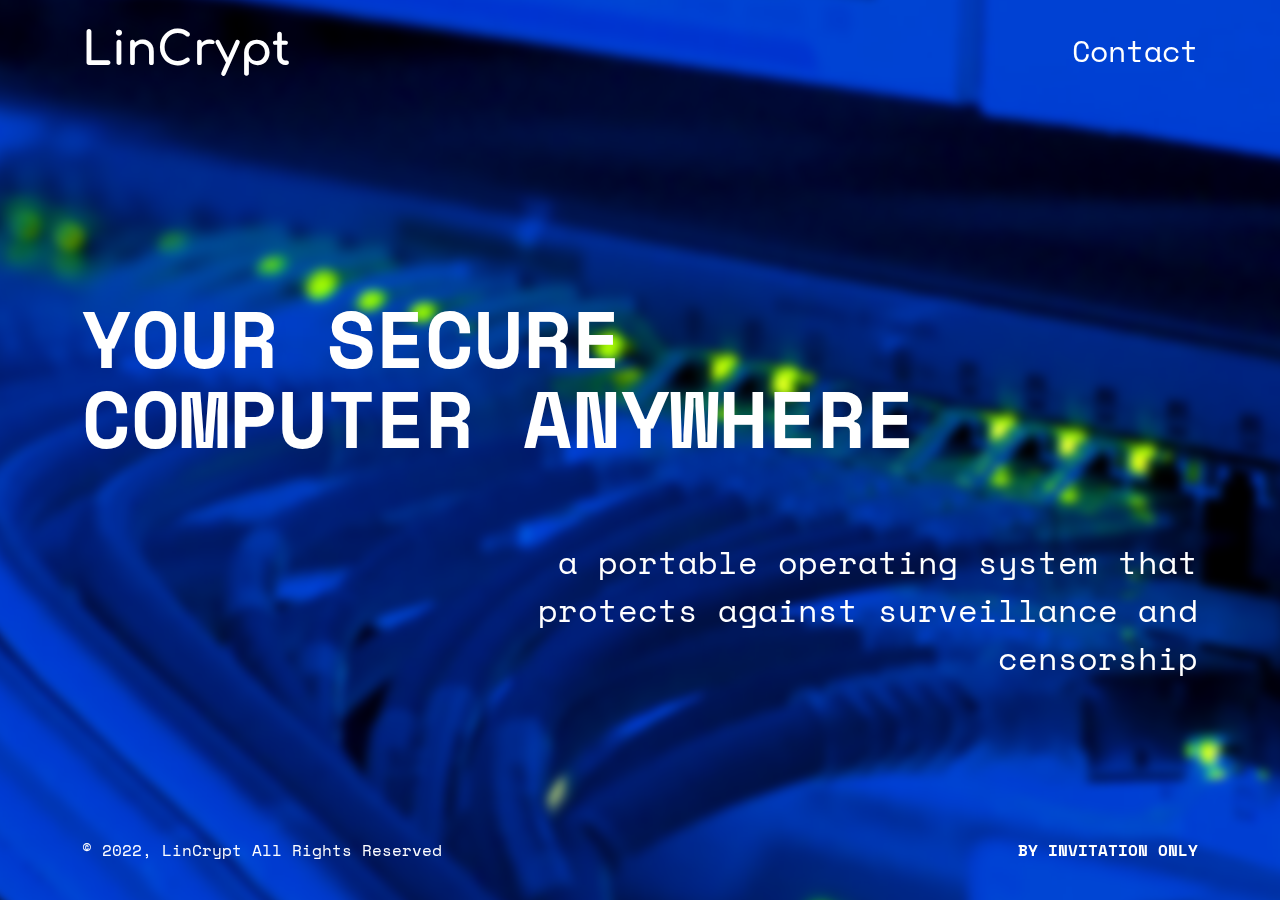
==== index.html @ e11fe2f5 "." ====
<!DOCTYPE html>
<html lang="en">

<head>
    <meta charset="UTF-8">
    <meta http-equiv="X-UA-Compatible" content="IE=edge">
    <meta name="viewport" content="width=device-width, initial-scale=1.0">
    <title>LinCrypt</title>
    <meta name="description" content="𝐋𝐢𝐧𝐂𝐫𝐲𝐩𝐭 - 𝐘𝐨𝐮𝐫 𝐒𝐞𝐜𝐮𝐫𝐞 𝐂𝐨𝐦𝐩𝐮𝐭𝐞𝐫 𝐀𝐧𝐲𝐰𝐡𝐞𝐫𝐞" />

    <link rel="stylesheet" href="css/bootstrap.min.css">
    <link rel="stylesheet" href="css/main.css">

    <link rel="apple-touch-icon" sizes="180x180" href="favicon/apple-touch-icon.png">
    <link rel="icon" type="image/png" sizes="32x32" href="favicon/favicon-32x32.png">
    <link rel="icon" type="image/png" sizes="16x16" href="favicon/favicon-16x16.png">
    <link rel="manifest" href="favicon/site.webmanifest">
    <link rel="mask-icon" href="favicon/safari-pinned-tab.svg" color="#444ce3">
    <meta name="msapplication-TileColor" content="#589be7">
    <meta name="theme-color" content="#ffffff">

    <meta property="og:type" content="website">
    <meta property="og:title" content="𝐋𝐢𝐧𝐂𝐫𝐲𝐩𝐭">
    <meta property="og:description"
        content="𝐋𝐢𝐧𝐂𝐫𝐲𝐩𝐭 - 𝐘𝐨𝐮𝐫 𝐒𝐞𝐜𝐮𝐫𝐞 𝐂𝐨𝐦𝐩𝐮𝐭𝐞𝐫 𝐀𝐧𝐲𝐰𝐡𝐞𝐫𝐞">
    <meta property="og:image" content="https://i.imgur.com/JQFJYjf.png">

    <meta name="twitter:card" content="summary_large_image">
    <meta name="twitter:title" content="𝐋𝐢𝐧𝐂𝐫𝐲𝐩𝐭">
    <meta name="twitter:description"
        content="𝐋𝐢𝐧𝐂𝐫𝐲𝐩𝐭 - 𝐘𝐨𝐮𝐫 𝐒𝐞𝐜𝐮𝐫𝐞 𝐂𝐨𝐦𝐩𝐮𝐭𝐞𝐫 𝐀𝐧𝐲𝐰𝐡𝐞𝐫𝐞">
    <meta name="twitter:image" content="https://i.imgur.com/JQFJYjf.png">
</head>

<body>
    <div class="lc-video">
        <video autoplay muted loop playsinline>
            <source src="media/background.mp4" type="video/mp4">
        </video>
    </div>

    <div class="lc-content">
        <div class="container h-100">
            <div class="lc-main">
                <div class="lc-main-top">
                    <div class="lc-main-menu">
                        <div class="logo">LinCrypt</div>
                        <div class="contact">
                            <a href="mailto:simon@lincrypt.com">Contact</a>
                        </div>
                    </div>
                </div>
                <div class="lc-main-center">
                    <div class="lc-main-block">
                        <div class="title">YOUR SECURE COMPUTER ANYWHERE</div>
                        <div class="description">
                            <span>
                                a portable operating system that protects against
                                surveillance and censorship
                            </span>
                        </div>
                    </div>
                </div>
                <div class="lc-main-footer">
                    <div class="lc-main-info">
                        <div class="left">© 2022, LinCrypt All Rights Reserved</div>
                        <div class="right">
                            BY INVITATION ONLY
                        </div>
                    </div>
                </div>
            </div>
        </div>
    </div>
</body>

</html>
---- css/main.css ----
@font-face{font-family:"SpaceMono-Bold";src:url("SpaceMono-Bold.ttf")}@font-face{font-family:"SpaceMono-Regular";src:url("SpaceMono-Regular.ttf")}@font-face{font-family:"Comfortaa-Bold";src:url("Comfortaa-Bold.ttf")}body{padding:0;margin:0;-webkit-box-sizing:border-box;box-sizing:border-box;color:#fff;background:#0040de;font-family:"SpaceMono-Regular"}.lc-content{position:absolute;top:0px;left:0px;width:100%;height:100%}.lc-main{display:-webkit-box;display:-ms-flexbox;display:flex;-webkit-box-orient:vertical;-webkit-box-direction:normal;-ms-flex-direction:column;flex-direction:column;-webkit-box-align:stretch;-ms-flex-align:stretch;align-items:stretch;width:100%;height:100%}.lc-main-top{min-height:100px}.lc-main-center{display:-webkit-box;display:-ms-flexbox;display:flex;-webkit-box-align:center;-ms-flex-align:center;align-items:center;height:100%}.lc-main-footer{min-height:100px}.lc-main-menu{display:-webkit-box;display:-ms-flexbox;display:flex;-webkit-box-pack:justify;-ms-flex-pack:justify;justify-content:space-between;-webkit-box-align:center;-ms-flex-align:center;align-items:center;height:100%}.lc-main-menu .logo{font-family:"Comfortaa-Bold";font-size:46px}@media (max-width: 991px){.lc-main-menu .logo{font-size:34px}}.lc-main-menu .contact{font-size:30px}.lc-main-menu .contact a{color:#fff;text-decoration:none}.lc-main-menu .contact a:hover{color:#fff;text-decoration:underline}@media (max-width: 991px){.lc-main-menu .contact{font-size:24px}.lc-main-menu .contact a{text-decoration:underline}}.lc-main-block{width:100%}.lc-main-block .title{font-family:"SpaceMono-Bold";font-size:80px;font-weight:700;line-height:1;max-width:900px;padding:80px 0}@media (max-width: 991px){.lc-main-block .title{max-width:unset;width:100%;font-size:50px;line-height:70px;padding:0}}.lc-main-block .description{display:-webkit-box;display:-ms-flexbox;display:flex;-webkit-box-pack:end;-ms-flex-pack:end;justify-content:flex-end;text-align:right;font-size:32px}.lc-main-block .description span{max-width:700px}@media (max-width: 991px){.lc-main-block .description{max-width:unset;width:100%;font-size:26px;margin-top:40px}}.lc-main-info{display:-webkit-box;display:-ms-flexbox;display:flex;-webkit-box-pack:justify;-ms-flex-pack:justify;justify-content:space-between;-webkit-box-align:center;-ms-flex-align:center;align-items:center;height:100%}.lc-main-info .right{font-family:"SpaceMono-Bold";text-align:right}@media (max-width: 991px){.lc-main-info{font-size:12px}}.lc-video{position:fixed;top:0px;left:0px;width:100vw;height:100vh;overflow:hidden;display:-webkit-box;display:-ms-flexbox;display:flex;-webkit-box-pack:center;-ms-flex-pack:center;justify-content:center;-webkit-box-align:center;-ms-flex-align:center;align-items:center}.lc-video video{height:110vh;-webkit-filter:blur(5px);filter:blur(5px)}
/*# sourceMappingURL=main.css.map */
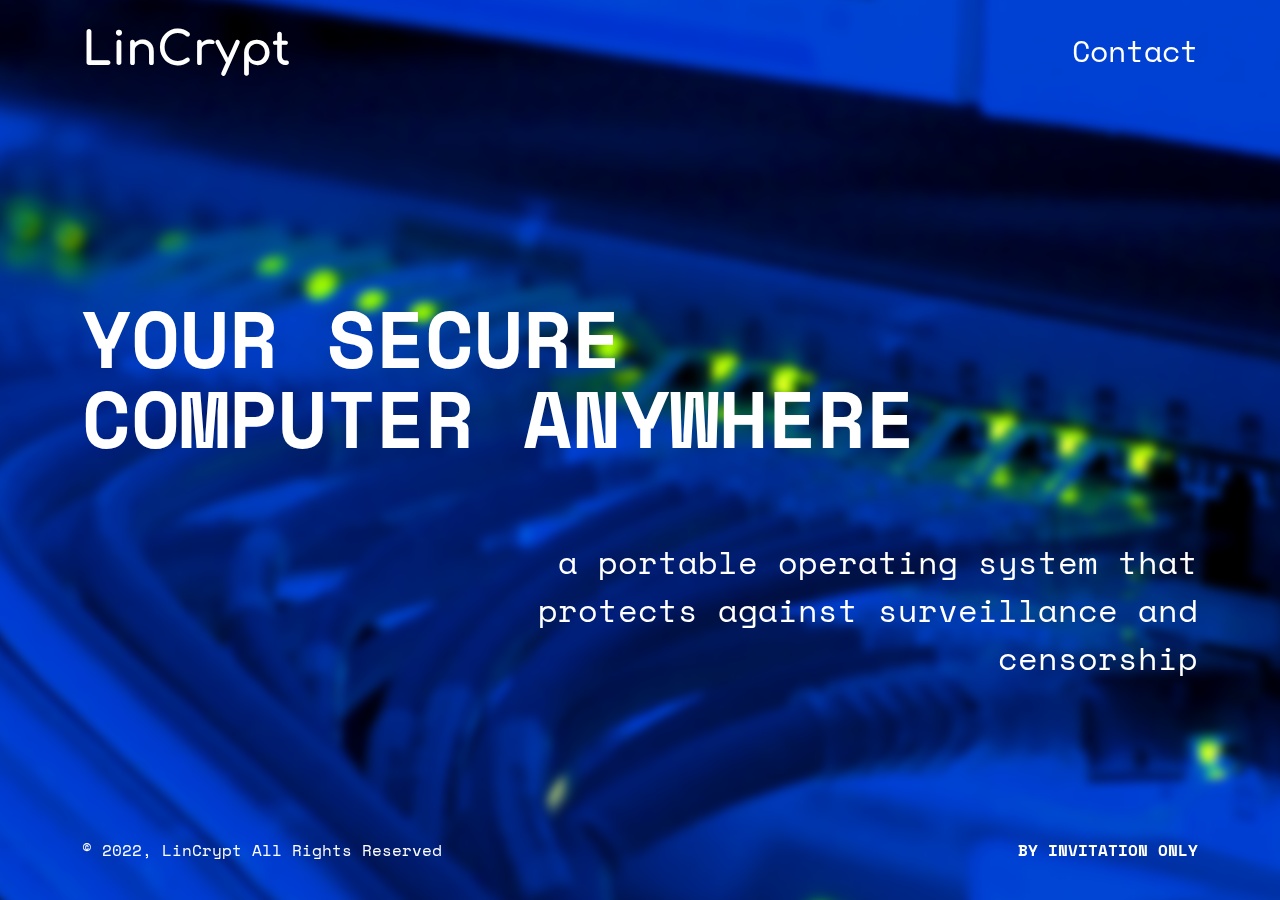
==== commit 0e642c07: "Update index.html" ====
--- a/index.html
+++ b/index.html
@@ -6,7 +6,7 @@
     <meta http-equiv="X-UA-Compatible" content="IE=edge">
     <meta name="viewport" content="width=device-width, initial-scale=1.0">
     <title>LinCrypt</title>
-    <meta name="description" content="𝐋𝐢𝐧𝐂𝐫𝐲𝐩𝐭 - 𝐘𝐨𝐮𝐫 𝐒𝐞𝐜𝐮𝐫𝐞 𝐂𝐨𝐦𝐩𝐮𝐭𝐞𝐫 𝐀𝐧𝐲𝐰𝐡𝐞𝐫𝐞" />
+    <meta name="description" content="Your Secure Computer Anywhere" />
 
     <link rel="stylesheet" href="css/bootstrap.min.css">
     <link rel="stylesheet" href="css/main.css">
@@ -18,18 +18,6 @@
     <link rel="mask-icon" href="favicon/safari-pinned-tab.svg" color="#444ce3">
     <meta name="msapplication-TileColor" content="#589be7">
     <meta name="theme-color" content="#ffffff">
-
-    <meta property="og:type" content="website">
-    <meta property="og:title" content="𝐋𝐢𝐧𝐂𝐫𝐲𝐩𝐭">
-    <meta property="og:description"
-        content="𝐋𝐢𝐧𝐂𝐫𝐲𝐩𝐭 - 𝐘𝐨𝐮𝐫 𝐒𝐞𝐜𝐮𝐫𝐞 𝐂𝐨𝐦𝐩𝐮𝐭𝐞𝐫 𝐀𝐧𝐲𝐰𝐡𝐞𝐫𝐞">
-    <meta property="og:image" content="https://i.imgur.com/JQFJYjf.png">
-
-    <meta name="twitter:card" content="summary_large_image">
-    <meta name="twitter:title" content="𝐋𝐢𝐧𝐂𝐫𝐲𝐩𝐭">
-    <meta name="twitter:description"
-        content="𝐋𝐢𝐧𝐂𝐫𝐲𝐩𝐭 - 𝐘𝐨𝐮𝐫 𝐒𝐞𝐜𝐮𝐫𝐞 𝐂𝐨𝐦𝐩𝐮𝐭𝐞𝐫 𝐀𝐧𝐲𝐰𝐡𝐞𝐫𝐞">
-    <meta name="twitter:image" content="https://i.imgur.com/JQFJYjf.png">
 </head>
 
 <body>
@@ -74,4 +62,4 @@
     </div>
 </body>
 
-</html>+</html>
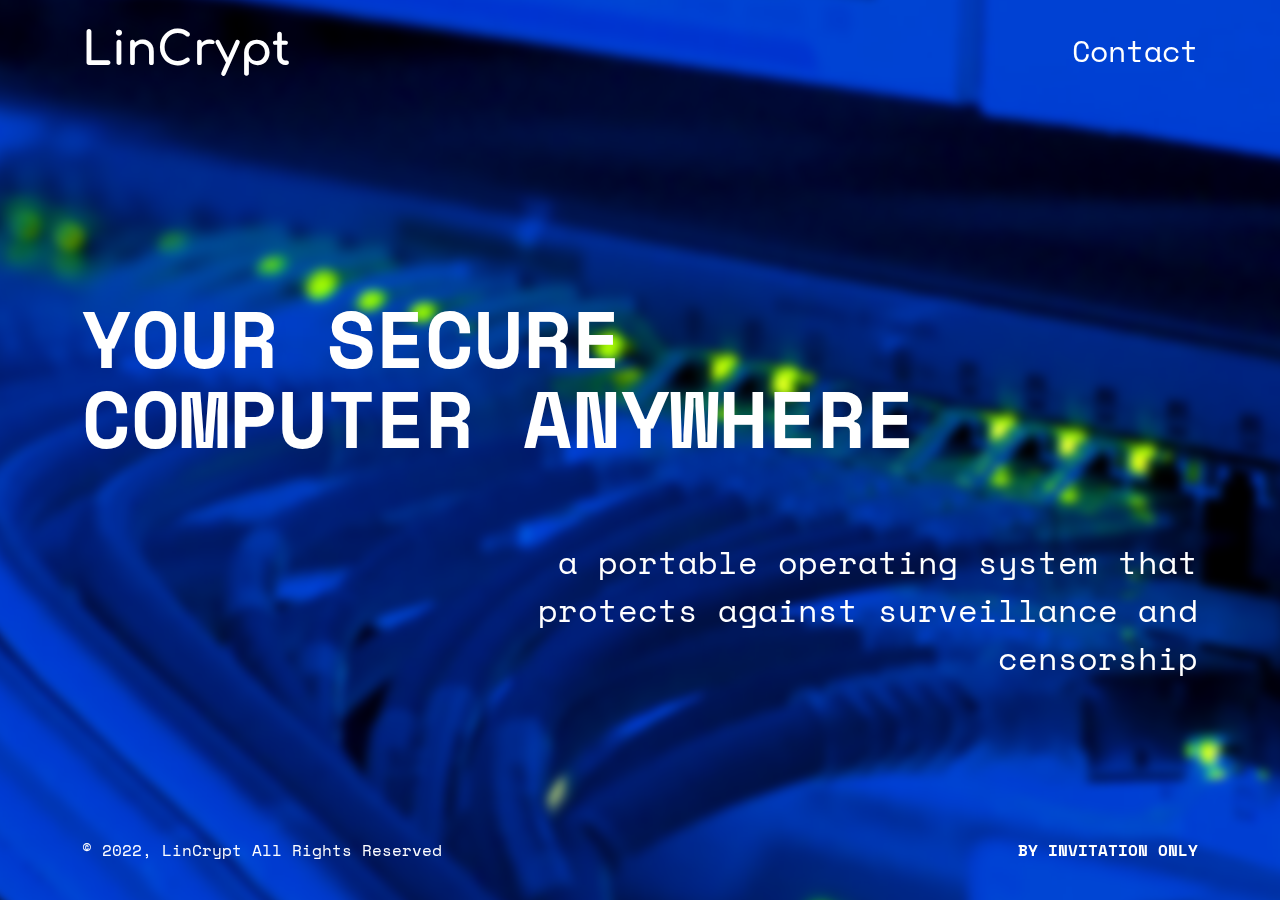
==== commit d8944fa8: "Update index.html" ====
--- a/index.html
+++ b/index.html
@@ -18,6 +18,14 @@
     <link rel="mask-icon" href="favicon/safari-pinned-tab.svg" color="#444ce3">
     <meta name="msapplication-TileColor" content="#589be7">
     <meta name="theme-color" content="#ffffff">
+    
+    <meta property="og:type" content="website">
+    <meta property="og:title" content="LinCrypt – Your Secure Computer Anywhere">
+    <meta property="og:image" content="https://i.imgur.com/JQFJYjf.png">
+
+    <meta name="twitter:card" content="summary_large_image">
+    <meta name="twitter:title" content="LinCrypt – Your Secure Computer Anywhere">
+    <meta name="twitter:image" content="https://i.imgur.com/JQFJYjf.png">
 </head>
 
 <body>
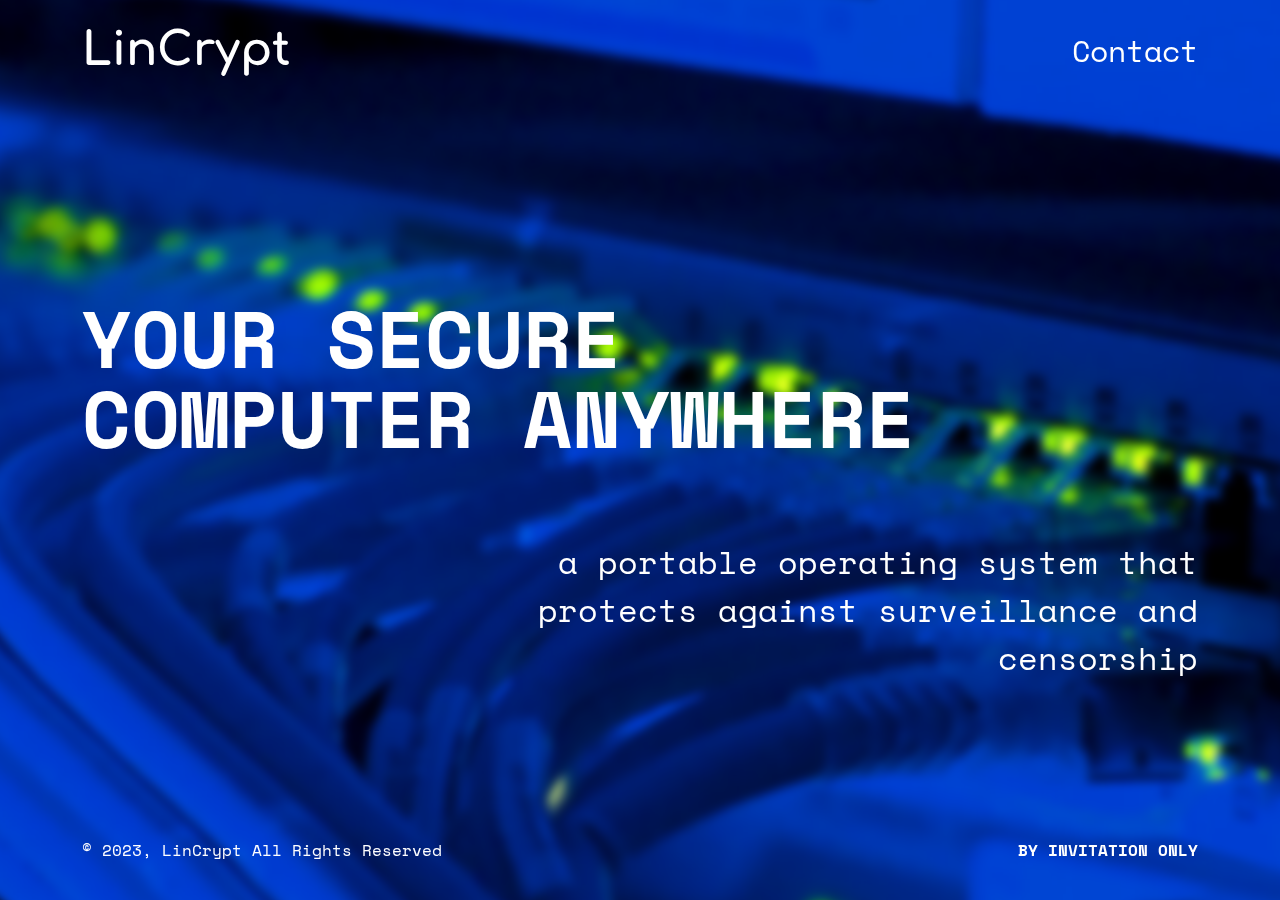
==== commit 0026025b: "." ====
--- a/index.html
+++ b/index.html
@@ -6,7 +6,7 @@
     <meta http-equiv="X-UA-Compatible" content="IE=edge">
     <meta name="viewport" content="width=device-width, initial-scale=1.0">
     <title>LinCrypt</title>
-    <meta name="description" content="Your Secure Computer Anywhere" />
+    <meta name="description" content="𝐋𝐢𝐧𝐂𝐫𝐲𝐩𝐭 - 𝐘𝐨𝐮𝐫 𝐒𝐞𝐜𝐮𝐫𝐞 𝐂𝐨𝐦𝐩𝐮𝐭𝐞𝐫 𝐀𝐧𝐲𝐰𝐡𝐞𝐫𝐞" />
 
     <link rel="stylesheet" href="css/bootstrap.min.css">
     <link rel="stylesheet" href="css/main.css">
@@ -18,13 +18,17 @@
     <link rel="mask-icon" href="favicon/safari-pinned-tab.svg" color="#444ce3">
     <meta name="msapplication-TileColor" content="#589be7">
     <meta name="theme-color" content="#ffffff">
-    
+
     <meta property="og:type" content="website">
-    <meta property="og:title" content="LinCrypt – Your Secure Computer Anywhere">
+    <meta property="og:title" content="𝐋𝐢𝐧𝐂𝐫𝐲𝐩𝐭">
+    <meta property="og:description"
+        content="𝐋𝐢𝐧𝐂𝐫𝐲𝐩𝐭 - 𝐘𝐨𝐮𝐫 𝐒𝐞𝐜𝐮𝐫𝐞 𝐂𝐨𝐦𝐩𝐮𝐭𝐞𝐫 𝐀𝐧𝐲𝐰𝐡𝐞𝐫𝐞">
     <meta property="og:image" content="https://i.imgur.com/JQFJYjf.png">
 
     <meta name="twitter:card" content="summary_large_image">
-    <meta name="twitter:title" content="LinCrypt – Your Secure Computer Anywhere">
+    <meta name="twitter:title" content="𝐋𝐢𝐧𝐂𝐫𝐲𝐩𝐭">
+    <meta name="twitter:description"
+        content="𝐋𝐢𝐧𝐂𝐫𝐲𝐩𝐭 - 𝐘𝐨𝐮𝐫 𝐒𝐞𝐜𝐮𝐫𝐞 𝐂𝐨𝐦𝐩𝐮𝐭𝐞𝐫 𝐀𝐧𝐲𝐰𝐡𝐞𝐫𝐞">
     <meta name="twitter:image" content="https://i.imgur.com/JQFJYjf.png">
 </head>
 
@@ -59,7 +63,7 @@
                 </div>
                 <div class="lc-main-footer">
                     <div class="lc-main-info">
-                        <div class="left">© 2022, LinCrypt All Rights Reserved</div>
+                        <div class="left">© 2023, LinCrypt All Rights Reserved</div>
                         <div class="right">
                             BY INVITATION ONLY
                         </div>
@@ -70,4 +74,4 @@
     </div>
 </body>
 
-</html>
+</html>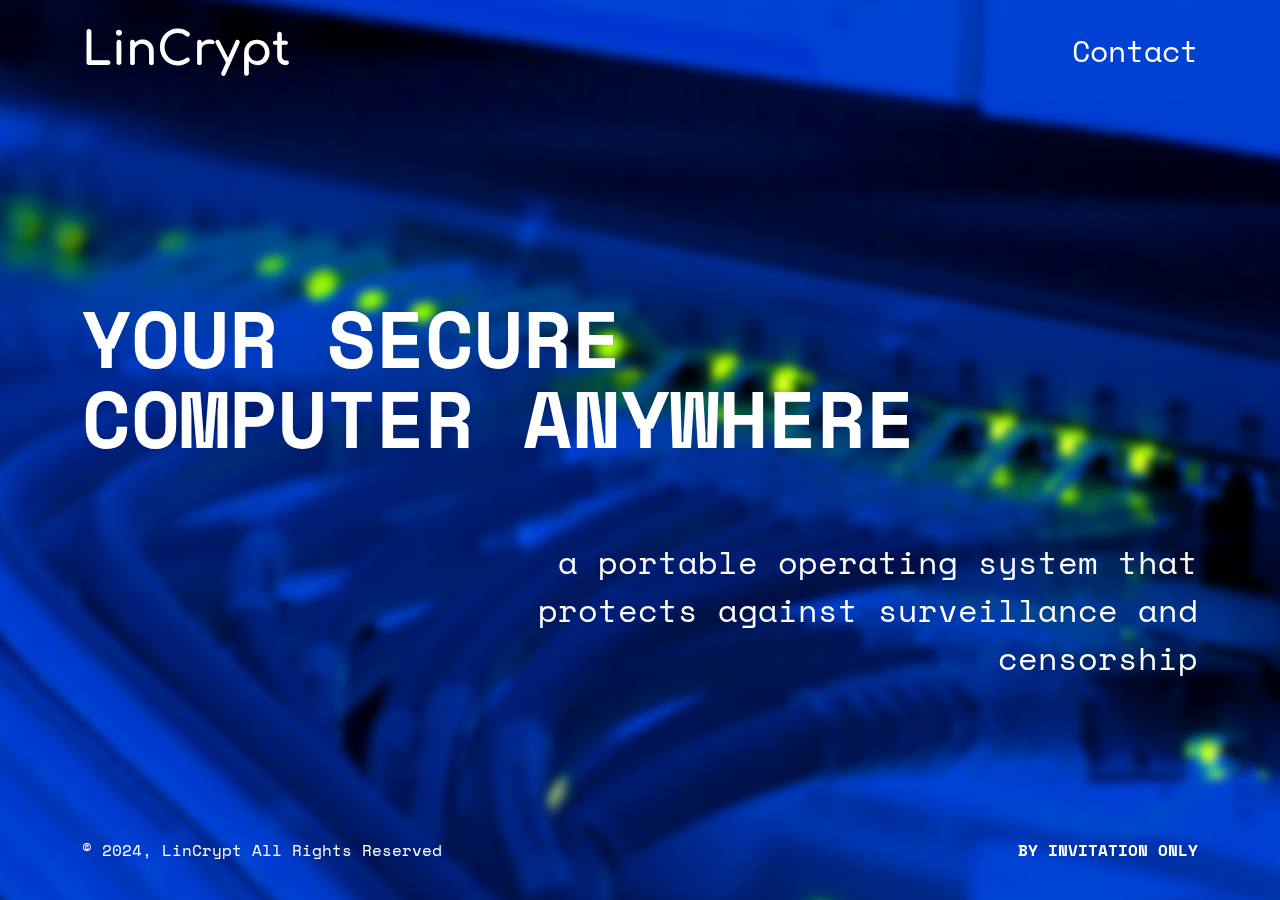
==== commit 696db1d1: "Update index.html" ====
--- a/index.html
+++ b/index.html
@@ -63,7 +63,7 @@
                 </div>
                 <div class="lc-main-footer">
                     <div class="lc-main-info">
-                        <div class="left">© 2023, LinCrypt All Rights Reserved</div>
+                        <div class="left">© 2024, LinCrypt All Rights Reserved</div>
                         <div class="right">
                             BY INVITATION ONLY
                         </div>
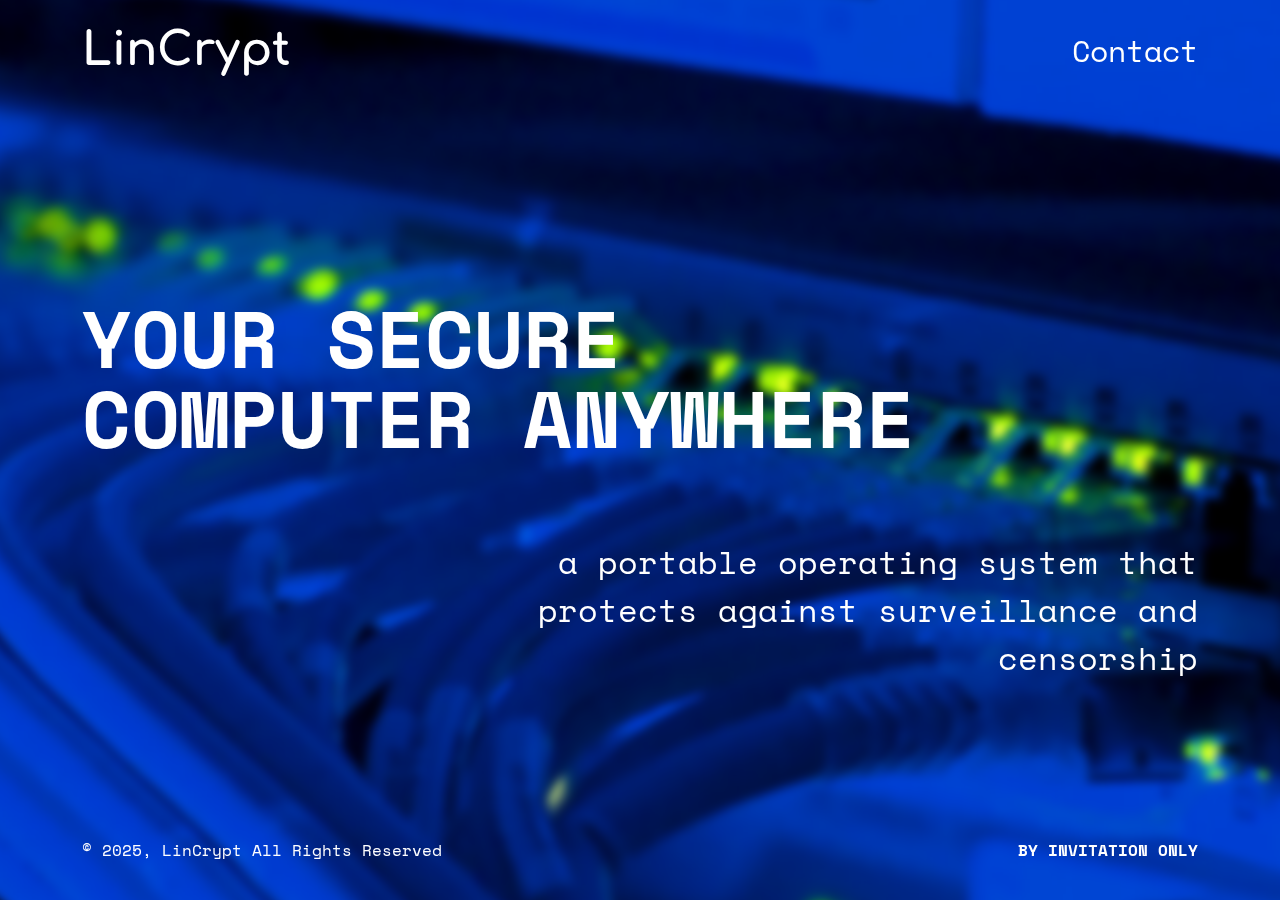
==== commit d90fbfd3: "Update index.html" ====
--- a/index.html
+++ b/index.html
@@ -63,7 +63,7 @@
                 </div>
                 <div class="lc-main-footer">
                     <div class="lc-main-info">
-                        <div class="left">© 2024, LinCrypt All Rights Reserved</div>
+                        <div class="left">© 2025, LinCrypt All Rights Reserved</div>
                         <div class="right">
                             BY INVITATION ONLY
                         </div>
